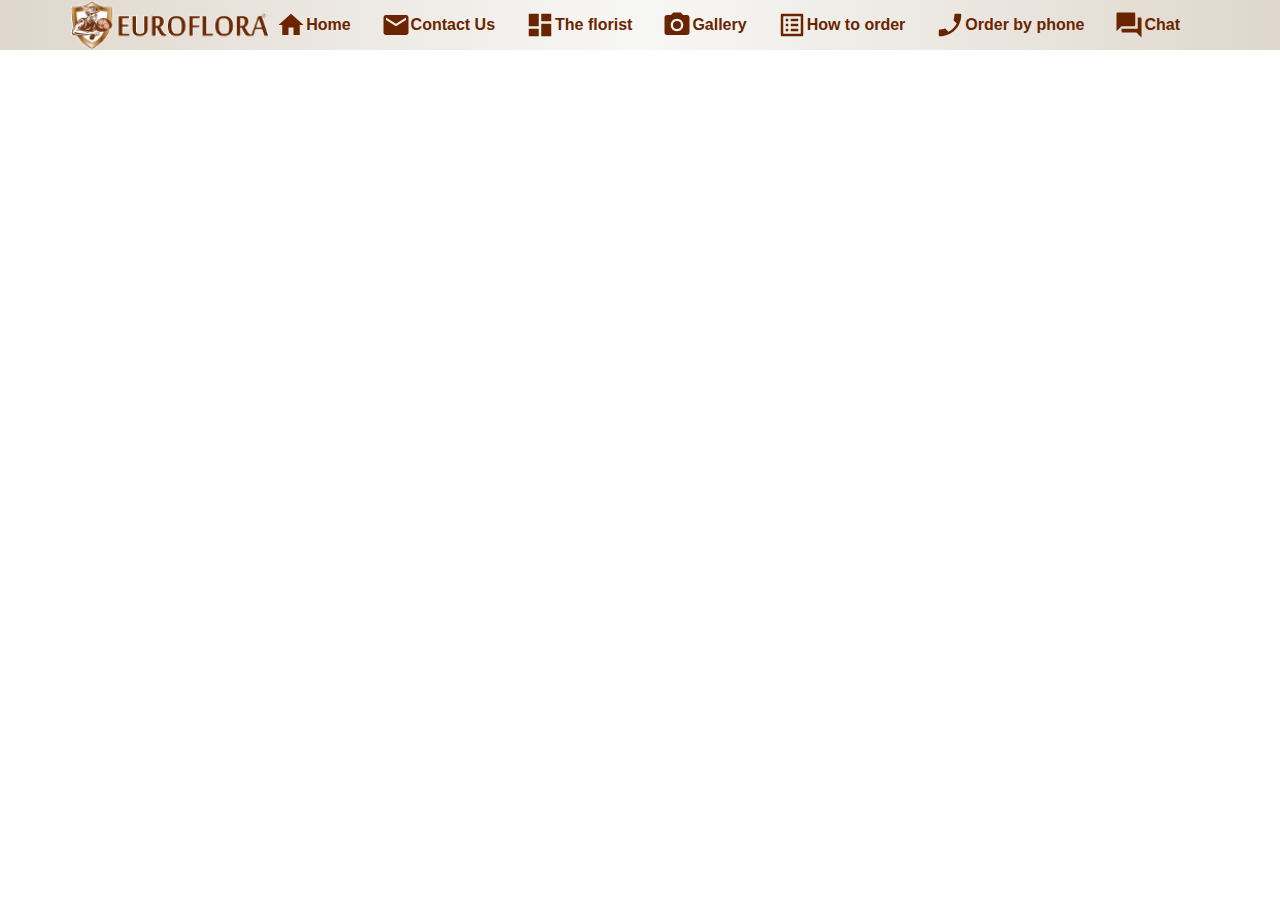
==== index.html @ 2e986702 "navigation bar design" ====
<!DOCTYPE html>
<html lang="en">
<head>
    <meta charset="UTF-8">
    <meta name="viewport" content="width=device-width, initial-scale=1.0">
    <title>Euro Flora</title>
    <link rel="stylesheet" href="/css/common.css">
</head>
<body>
    
    <!--Navigation Bar-->
    <div id="navigation-bar">
        <ul>
            <li><a href=""><img src="res/img/logo-small.png" alt="logo"></a></li>
            <li><a href=""><img src="res/icons/home-black-24dp.svg">Home</a></li>
            <li><a href=""><img src="res/icons/email-black-24dp.svg" alt="">Contact Us</a></li>
            <li><a href=""><img src="res/icons/dashboard-24px.svg" alt="">The florist</a></li>
            <li><a href=""><img src="res/icons/camera_alt-24px.svg" alt="">Gallery</a></li>
            <li><a href=""><img src="res/icons/list_alt-24px.svg" alt="">How to order</a></li>
            <li><a href=""><img src="res/icons/phone_enabled-24px.svg" alt="">Order by phone</a></li>
            <li><a href=""><img src="res/icons/question_answer-24px.svg" alt="">Chat</a></li>
        </ul>
    </div>

</body>
</html>
---- css/common.css ----
body{
    margin: 0px;
    padding: 0px;
}

#navigation-bar{
    font-family:sans-serif;
    font-weight: 600;
    height: 50px;
    background-image: linear-gradient(to right, rgb(223, 215, 204), rgb(247, 247, 245),rgb(223, 215, 204));
    margin: 0px;
}

#navigation-bar ul{
    margin: 0px;
    display: flex;
    flex-direction: row;
    justify-content: space-around;
    list-style: none;
    
}

#navigation-bar ul li{
    margin-left: 30px;
    align-content: center;
    line-height: 50px;
    height: 50px;
}

#navigation-bar ul li a{
    display: flex;
    flex-direction: row;
    height: 50px;
}

#navigation-bar ul li img{
    width: 30px;
}
#navigation-bar ul li:nth-child(1) img{
    width: 200px!important; 
}

#navigation-bar ul li:nth-child(2){
    margin-left: auto;
}

#navigation-bar ul li:last-child{
    margin-right: 100px!important;
}

/* unvisited link */
a:link {
    color: rgb(106, 37, 0);
    text-decoration: none;
  }
  
  /* visited link */
  a:visited {
    color: rgb(106, 37, 0);
  }
  
  /* mouse over link */
  a:hover {
    color: rgb(106, 37, 0);
  }
  
  /* selected link */
  a:active {
    color:rgb(106, 37, 0);
  }
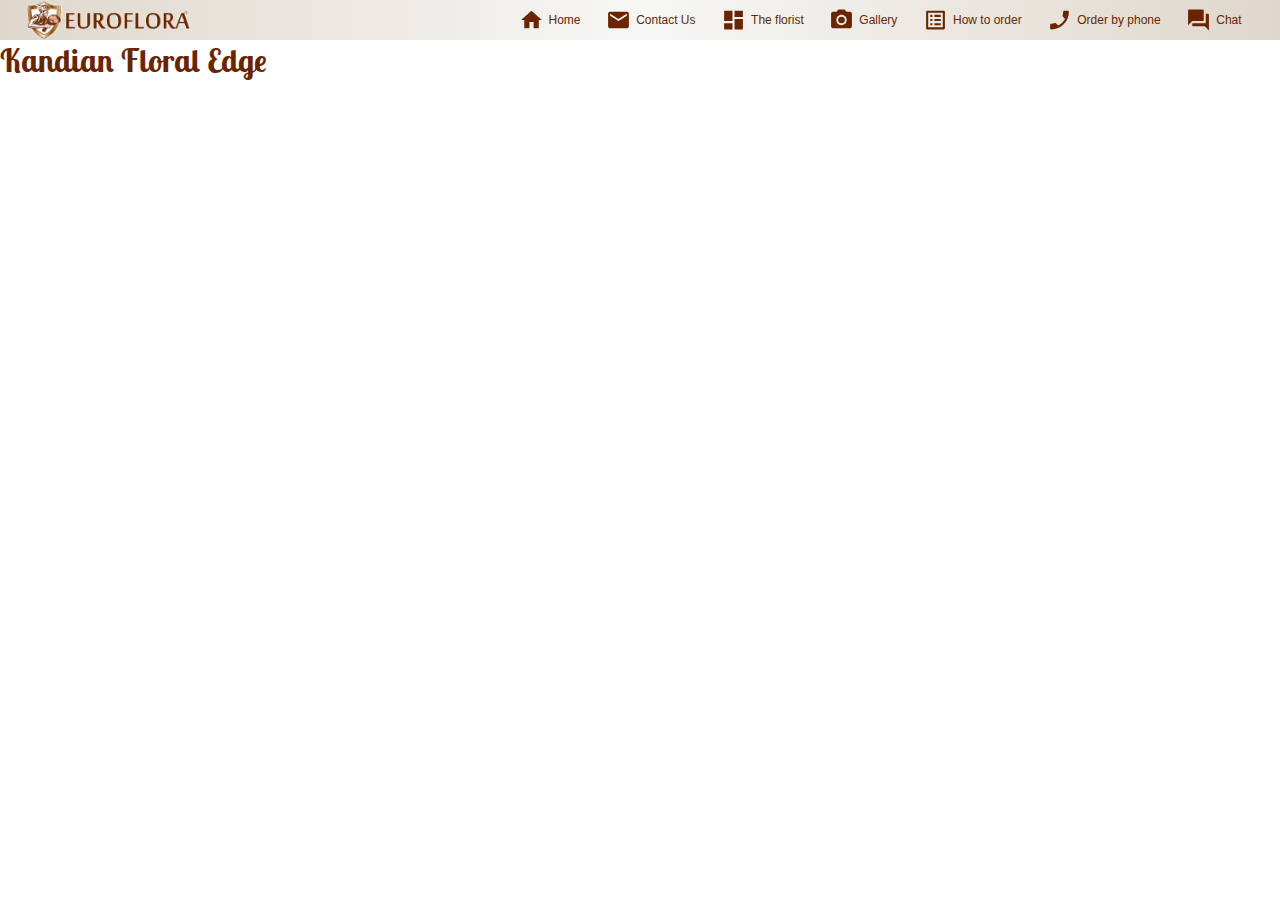
==== commit 485243dd: "custom font" ====
--- a/index.html
+++ b/index.html
@@ -5,6 +5,7 @@
     <meta name="viewport" content="width=device-width, initial-scale=1.0">
     <title>Euro Flora</title>
     <link rel="stylesheet" href="/css/common.css">
+    <link rel="stylesheet" href="/css/navigation-bar.css">
 </head>
 <body>
     
@@ -21,7 +22,9 @@
             <li><a href=""><img src="res/icons/question_answer-24px.svg" alt="">Chat</a></li>
         </ul>
     </div>
-
+    <div id="content">
+        <h1>Kandian Floral Edge</h1>
+    </div>
 </body>
 </html>
 
--- a/css/common.css
+++ b/css/common.css
@@ -1,70 +1,40 @@
+@import url('https://fonts.googleapis.com/css2?family=Lobster+Two:wght@700&display=swap');
+
 body{
     margin: 0px;
     padding: 0px;
 }
 
-#navigation-bar{
-    font-family:sans-serif;
-    font-weight: 600;
-    height: 50px;
-    background-image: linear-gradient(to right, rgb(223, 215, 204), rgb(247, 247, 245),rgb(223, 215, 204));
-    margin: 0px;
+:root {
+    --primary-color: rgb(106, 37, 0);
 }
 
-#navigation-bar ul{
-    margin: 0px;
-    display: flex;
-    flex-direction: row;
-    justify-content: space-around;
-    list-style: none;
-    
+h1, h2, h3{
+    font-family:'Lobster Two',cursive;
+    color: var(--primary-color);
 }
 
-#navigation-bar ul li{
-    margin-left: 30px;
-    align-content: center;
-    line-height: 50px;
-    height: 50px;
-}
-
-#navigation-bar ul li a{
-    display: flex;
-    flex-direction: row;
-    height: 50px;
-}
-
-#navigation-bar ul li img{
-    width: 30px;
-}
-#navigation-bar ul li:nth-child(1) img{
-    width: 200px!important; 
-}
-
-#navigation-bar ul li:nth-child(2){
-    margin-left: auto;
-}
-
-#navigation-bar ul li:last-child{
-    margin-right: 100px!important;
+#content{
+    margin-top: 40px;
 }
 
 /* unvisited link */
 a:link {
-    color: rgb(106, 37, 0);
+    color: var(--primary-color);
     text-decoration: none;
   }
   
   /* visited link */
   a:visited {
-    color: rgb(106, 37, 0);
+    color: var(--primary-color);
   }
   
   /* mouse over link */
   a:hover {
-    color: rgb(106, 37, 0);
+    color: var(--primary-color);
   }
   
   /* selected link */
   a:active {
-    color:rgb(106, 37, 0);
-  }+    color:var(--primary-color);
+  }
--- a/css/navigation-bar.css
+++ b/css/navigation-bar.css
@@ -0,0 +1,51 @@
+
+#navigation-bar{
+    position: absolute;
+    top: 0px;
+    width: 100%;
+    font-family:sans-serif;
+    font-weight: 400;
+    font-size: 12px;
+    height: 40px;
+    background-image: linear-gradient(to right, rgb(223, 215, 204), rgb(247, 247, 245),rgb(223, 215, 204));
+    margin: 0px;
+}
+
+#navigation-bar ul{
+    margin: 0px;
+    display: flex;
+    flex-direction: row;
+    justify-content: space-around;
+    list-style: none;
+    padding: 0px;
+}
+
+#navigation-bar ul li{
+    margin-left:2vw;
+    align-content: center;
+    line-height: 40px;
+    height: 40px;
+}
+
+#navigation-bar ul li a{
+    display: flex;
+    flex-direction: row;
+    height: 40px;
+}
+
+#navigation-bar ul li img{
+    width: 25px;
+    margin-right: 5px;
+}
+#navigation-bar ul li:nth-child(1) img{
+    width: auto!important; 
+    height:40px;
+}
+
+#navigation-bar ul li:nth-child(2){
+    margin-left: auto;
+}
+
+#navigation-bar ul li:last-child{
+    margin-right:3vw!important;
+}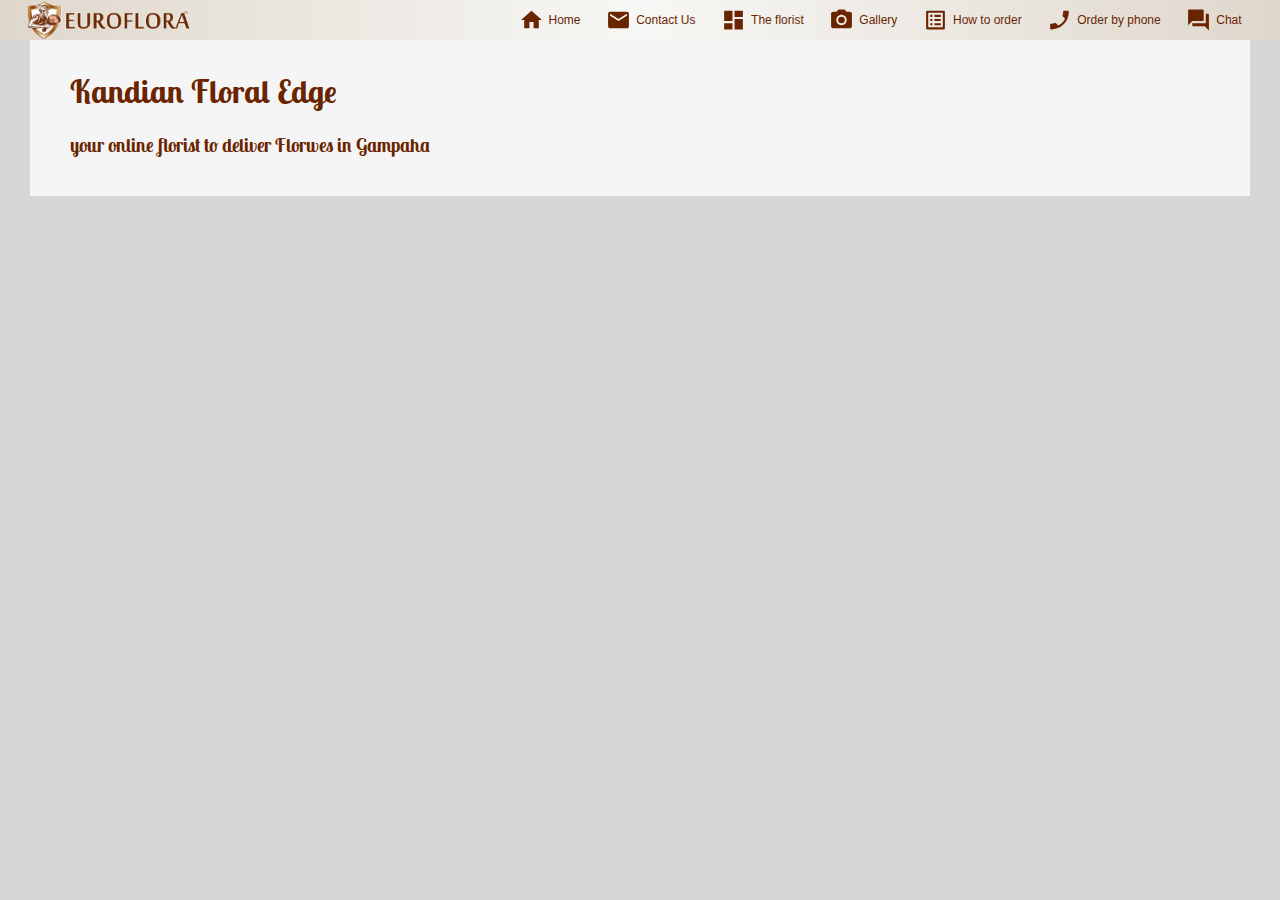
==== commit dd56e6d5: "index css" ====
--- a/index.html
+++ b/index.html
@@ -24,6 +24,7 @@
     </div>
     <div id="content">
         <h1>Kandian Floral Edge</h1>
+        <h3>your online florist to deliver Florwes in Gampaha</h3>
     </div>
 </body>
 </html>
--- a/css/common.css
+++ b/css/common.css
@@ -3,6 +3,7 @@
 body{
     margin: 0px;
     padding: 0px;
+    background-color: rgb(214, 214, 214);
 }
 
 :root {
@@ -16,6 +17,12 @@
 
 #content{
     margin-top: 40px;
+    width: 1140px;
+    margin-left: auto;
+    margin-right: auto;
+    padding: 10px 40px 20px 40px;
+    background-color: whitesmoke;
+
 }
 
 /* unvisited link */
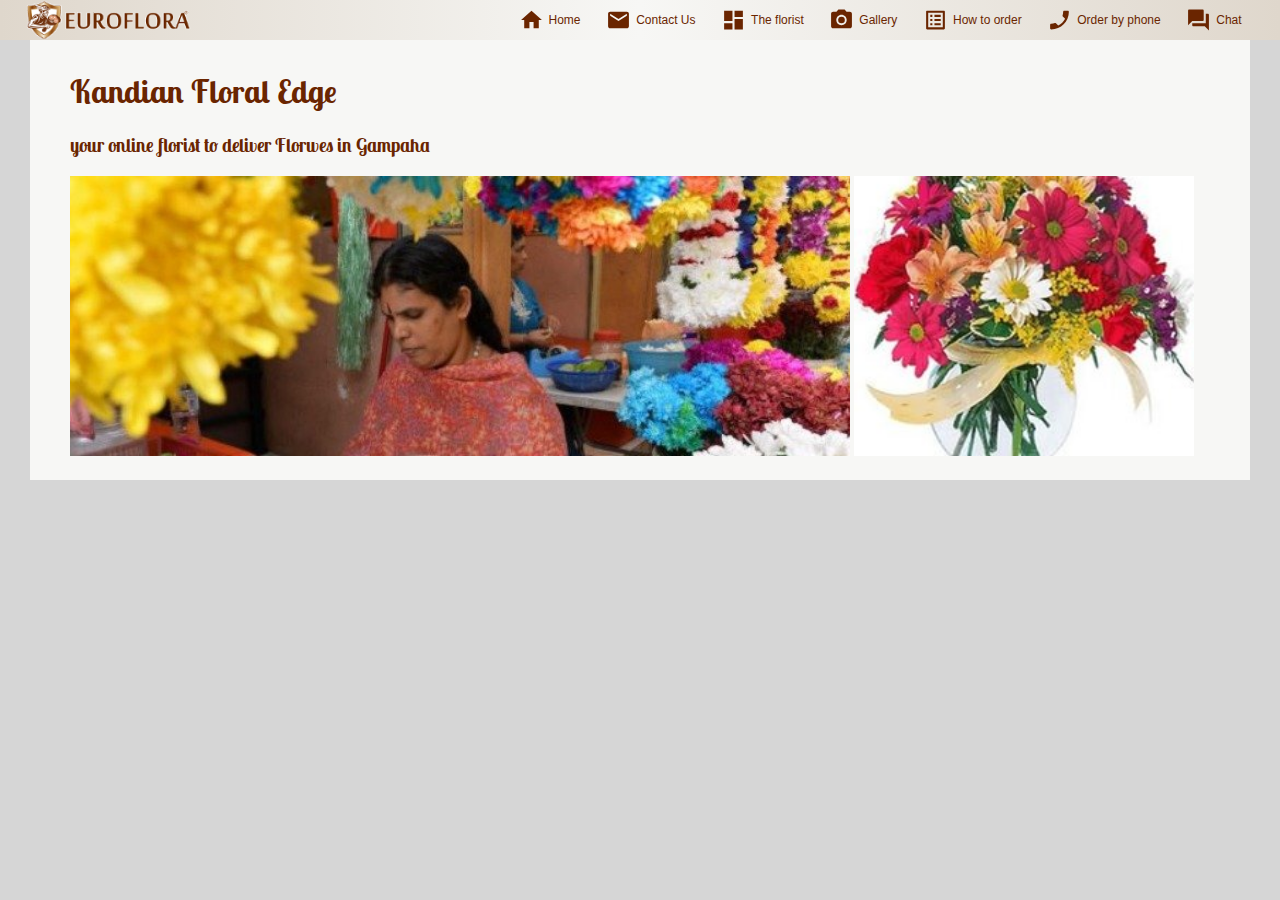
==== commit 0f46c336: "banner" ====
--- a/index.html
+++ b/index.html
@@ -6,6 +6,7 @@
     <title>Euro Flora</title>
     <link rel="stylesheet" href="/css/common.css">
     <link rel="stylesheet" href="/css/navigation-bar.css">
+    <link rel="stylesheet" href="/css/index.css">
 </head>
 <body>
     
@@ -25,6 +26,10 @@
     <div id="content">
         <h1>Kandian Floral Edge</h1>
         <h3>your online florist to deliver Florwes in Gampaha</h3>
+        <div class="banner">
+            <img src="res/img/euroflora-florist-flower-bouquet.jpg" alt="">
+            <img src="res/img/Cheyanne.jpg" alt="">
+        </div>
     </div>
 </body>
 </html>
--- a/css/common.css
+++ b/css/common.css
@@ -21,7 +21,7 @@
     margin-left: auto;
     margin-right: auto;
     padding: 10px 40px 20px 40px;
-    background-color: whitesmoke;
+    background-color: rgb(247, 247, 245);
 
 }
 
--- a/css/index.css
+++ b/css/index.css
@@ -0,0 +1,17 @@
+.banner{
+    display: inline;
+    position: relative;
+    width: 1140px;
+}
+
+.banner img:first-child{
+    width: 780px;
+    height: 280px;
+    object-fit: cover;
+}
+
+.banner img:last-child{
+    width: 340px;
+    height: 280px;
+    object-fit: cover;
+}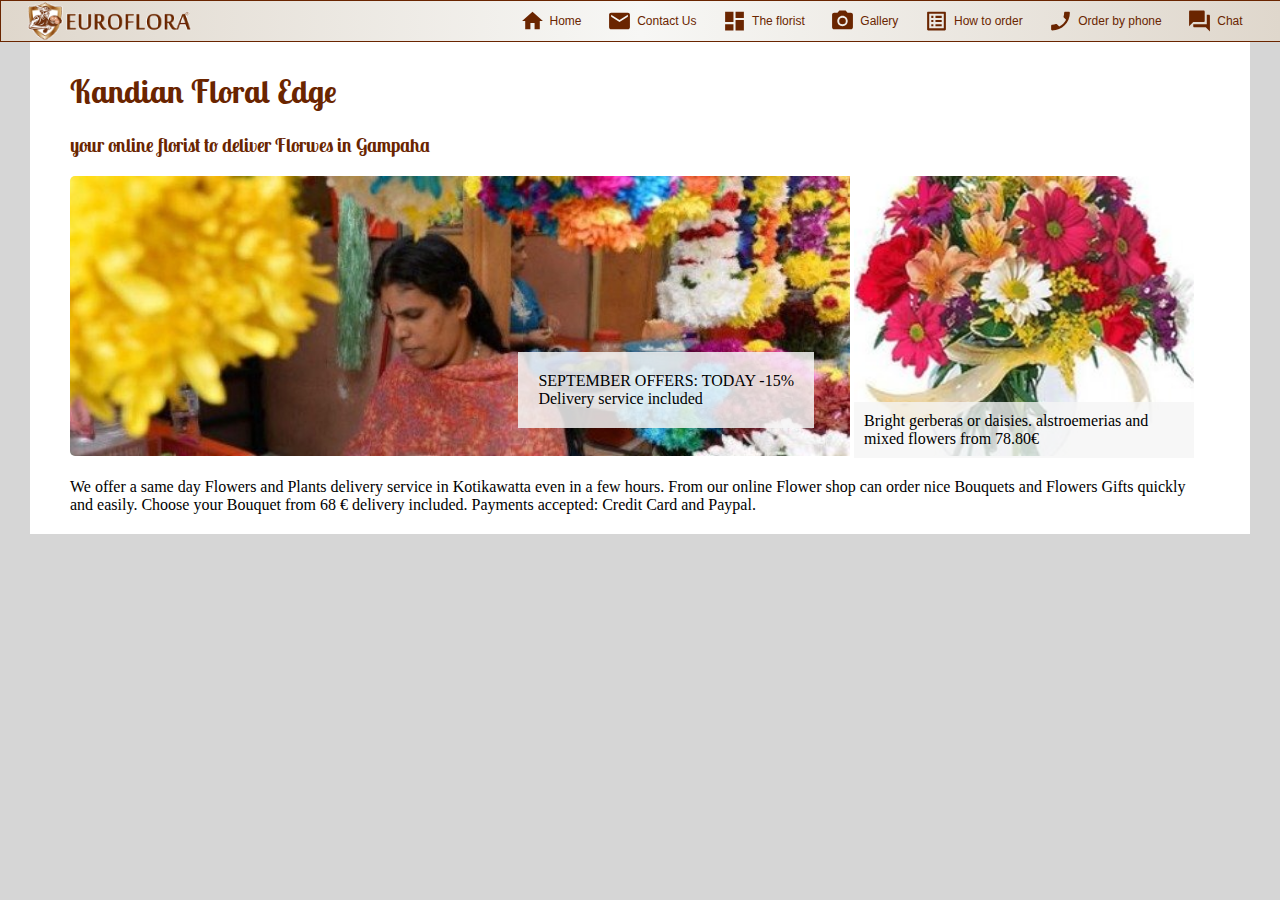
==== commit e670b68a: "banner label" ====
--- a/index.html
+++ b/index.html
@@ -27,8 +27,21 @@
         <h1>Kandian Floral Edge</h1>
         <h3>your online florist to deliver Florwes in Gampaha</h3>
         <div class="banner">
-            <img src="res/img/euroflora-florist-flower-bouquet.jpg" alt="">
-            <img src="res/img/Cheyanne.jpg" alt="">
+            <img id="banner-img-1" src="res/img/euroflora-florist-flower-bouquet.jpg" alt="">
+            <img id="banner-img-2" src="res/img/Cheyanne.jpg" alt="">
+            <div id="banner-text-1">
+                SEPTEMBER OFFERS: TODAY -15%<br>
+                <span>Delivery service included</span>
+            </div>
+            <div id="banner-text-2">
+                Bright gerberas or daisies. alstroemerias and mixed flowers from 78.80&euro;
+            </div>
+        </div>
+        <br><br>
+        <div>
+            We offer a same day Flowers and Plants delivery service in Kotikawatta even in a few hours.
+            From our online Flower shop can order nice Bouquets and Flowers Gifts quickly and easily.
+            Choose your Bouquet from 68 € delivery included. Payments accepted: Credit Card and Paypal.
         </div>
     </div>
 </body>
--- a/css/common.css
+++ b/css/common.css
@@ -1,4 +1,5 @@
 @import url('https://fonts.googleapis.com/css2?family=Lobster+Two:wght@700&display=swap');
+@import url('https://fonts.googleapis.com/css2?family=Roboto:wght@300&display=swap');
 
 body{
     margin: 0px;
@@ -21,7 +22,7 @@
     margin-left: auto;
     margin-right: auto;
     padding: 10px 40px 20px 40px;
-    background-color: rgb(247, 247, 245);
+    background-color: white;
 
 }
 
--- a/css/navigation-bar.css
+++ b/css/navigation-bar.css
@@ -9,6 +9,7 @@
     height: 40px;
     background-image: linear-gradient(to right, rgb(223, 215, 204), rgb(247, 247, 245),rgb(223, 215, 204));
     margin: 0px;
+    border: 1px solid var(--primary-color);
 }
 
 #navigation-bar ul{
--- a/css/index.css
+++ b/css/index.css
@@ -4,14 +4,35 @@
     width: 1140px;
 }
 
-.banner img:first-child{
+#banner-img-1{
     width: 780px;
     height: 280px;
     object-fit: cover;
+    border-radius: 5px 0px 0px 5px;
 }
 
-.banner img:last-child{
+#banner-img-2{
     width: 340px;
-    height: 280px;
+    height: 280px!important;
     object-fit: cover;
+    border-radius: 0px 5px 5px 0px;
+}
+
+#banner-text-1{
+    position: absolute;
+    top: -90px;
+    right:380px;
+    background-color: rgba(245, 245, 245, 0.842);
+    padding: 20px;
+    
+}
+
+#banner-text-2{
+    position: absolute;
+    top: -40px;
+    right:0px;
+    background-color: rgba(245, 245, 245, 0.787);
+    padding: 10px;
+    word-wrap: break-word;
+    width: 320px;
 }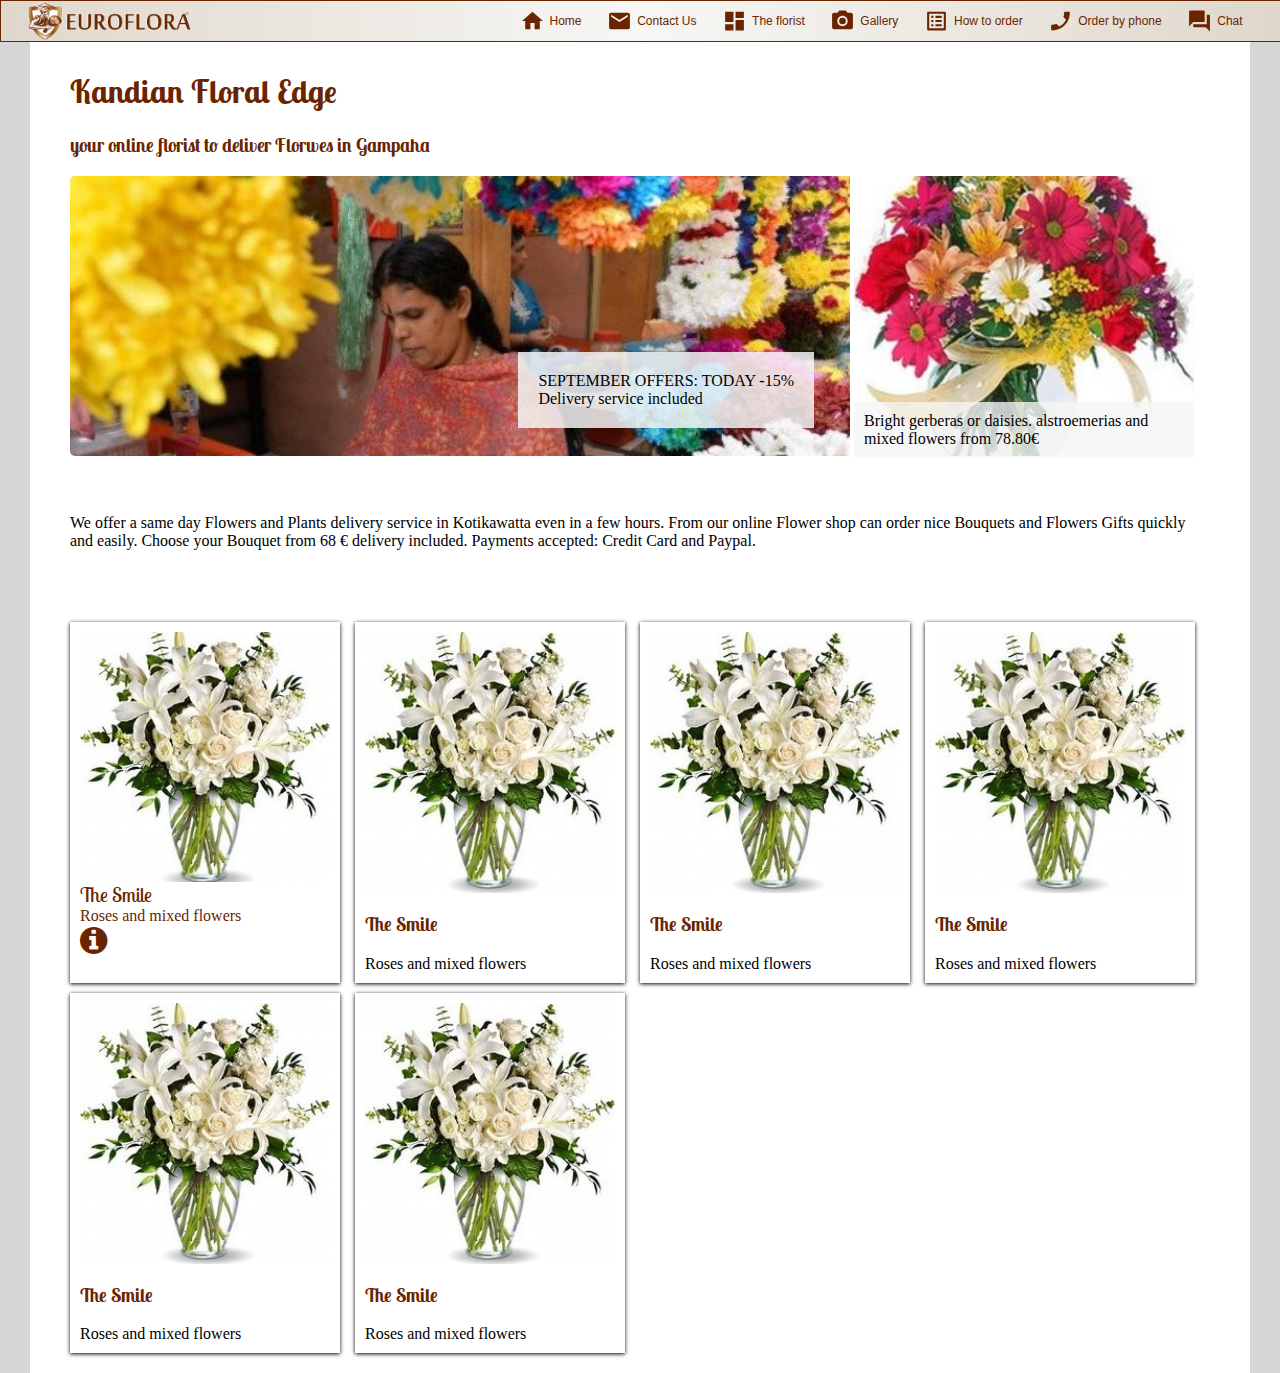
==== commit 29733bb8: "grid view" ====
--- a/index.html
+++ b/index.html
@@ -7,6 +7,7 @@
     <link rel="stylesheet" href="/css/common.css">
     <link rel="stylesheet" href="/css/navigation-bar.css">
     <link rel="stylesheet" href="/css/index.css">
+    <link rel="stylesheet" href="https://cdnjs.cloudflare.com/ajax/libs/font-awesome/4.7.0/css/font-awesome.min.css">
 </head>
 <body>
     
@@ -37,12 +38,47 @@
                 Bright gerberas or daisies. alstroemerias and mixed flowers from 78.80&euro;
             </div>
         </div>
-        <br><br>
+        <br><br><br><br>
         <div>
             We offer a same day Flowers and Plants delivery service in Kotikawatta even in a few hours.
             From our online Flower shop can order nice Bouquets and Flowers Gifts quickly and easily.
             Choose your Bouquet from 68 € delivery included. Payments accepted: Credit Card and Paypal.
         </div>
+        <br><br><br><br>
+        <div class="item-container">
+            <div class="card">
+                <img class="card-image" src="res//img/bianca.jpg" alt="">
+                <span class="card-header">The Smile</span>
+                <span class="card-body">Roses and mixed flowers</span>
+                <i class="fa fa-info-circle fa-2x info-icon"></i>
+            </div>
+            <div class="card">
+                <img src="res//img/bianca.jpg" alt="">
+                <h3>The Smile</h3>
+                Roses and mixed flowers
+
+            </div>
+            <div class="card">
+                <img src="res//img/bianca.jpg" alt="">
+                <h3>The Smile</h3>
+                Roses and mixed flowers
+            </div>
+            <div class="card">
+                <img src="res//img/bianca.jpg" alt="">
+                <h3>The Smile</h3>
+                Roses and mixed flowers
+            </div>
+            <div class="card">
+                <img src="res//img/bianca.jpg" alt="">
+                <h3>The Smile</h3>
+                Roses and mixed flowers
+            </div>
+            <div class="card">
+                <img src="res//img/bianca.jpg" alt="">
+                <h3>The Smile</h3>
+                Roses and mixed flowers
+            </div>
+        </div>
     </div>
 </body>
 </html>
--- a/css/index.css
+++ b/css/index.css
@@ -35,4 +35,38 @@
     padding: 10px;
     word-wrap: break-word;
     width: 320px;
+}
+
+.item-container{
+    display: grid;
+    grid-template-columns: repeat(auto-fill, minmax(250px, 1fr));
+    row-gap: 10px;
+}
+
+.card{
+    display: flex;
+    flex-direction: column;
+    width: 250px;
+    padding: 10px;
+    box-shadow: 0px 1px 4px black;
+}
+
+.card-image{
+    width: 250px;
+    height: 250px;
+    object-fit: cover;
+}
+
+.card-header{
+    font-family:'Lobster Two',cursive;
+    font-size: 20px;
+    color: var(--primary-color);
+}
+
+.card-body{
+    color: var(--primary-color);
+}
+
+.info-icon{
+    color: var(--primary-color);
 }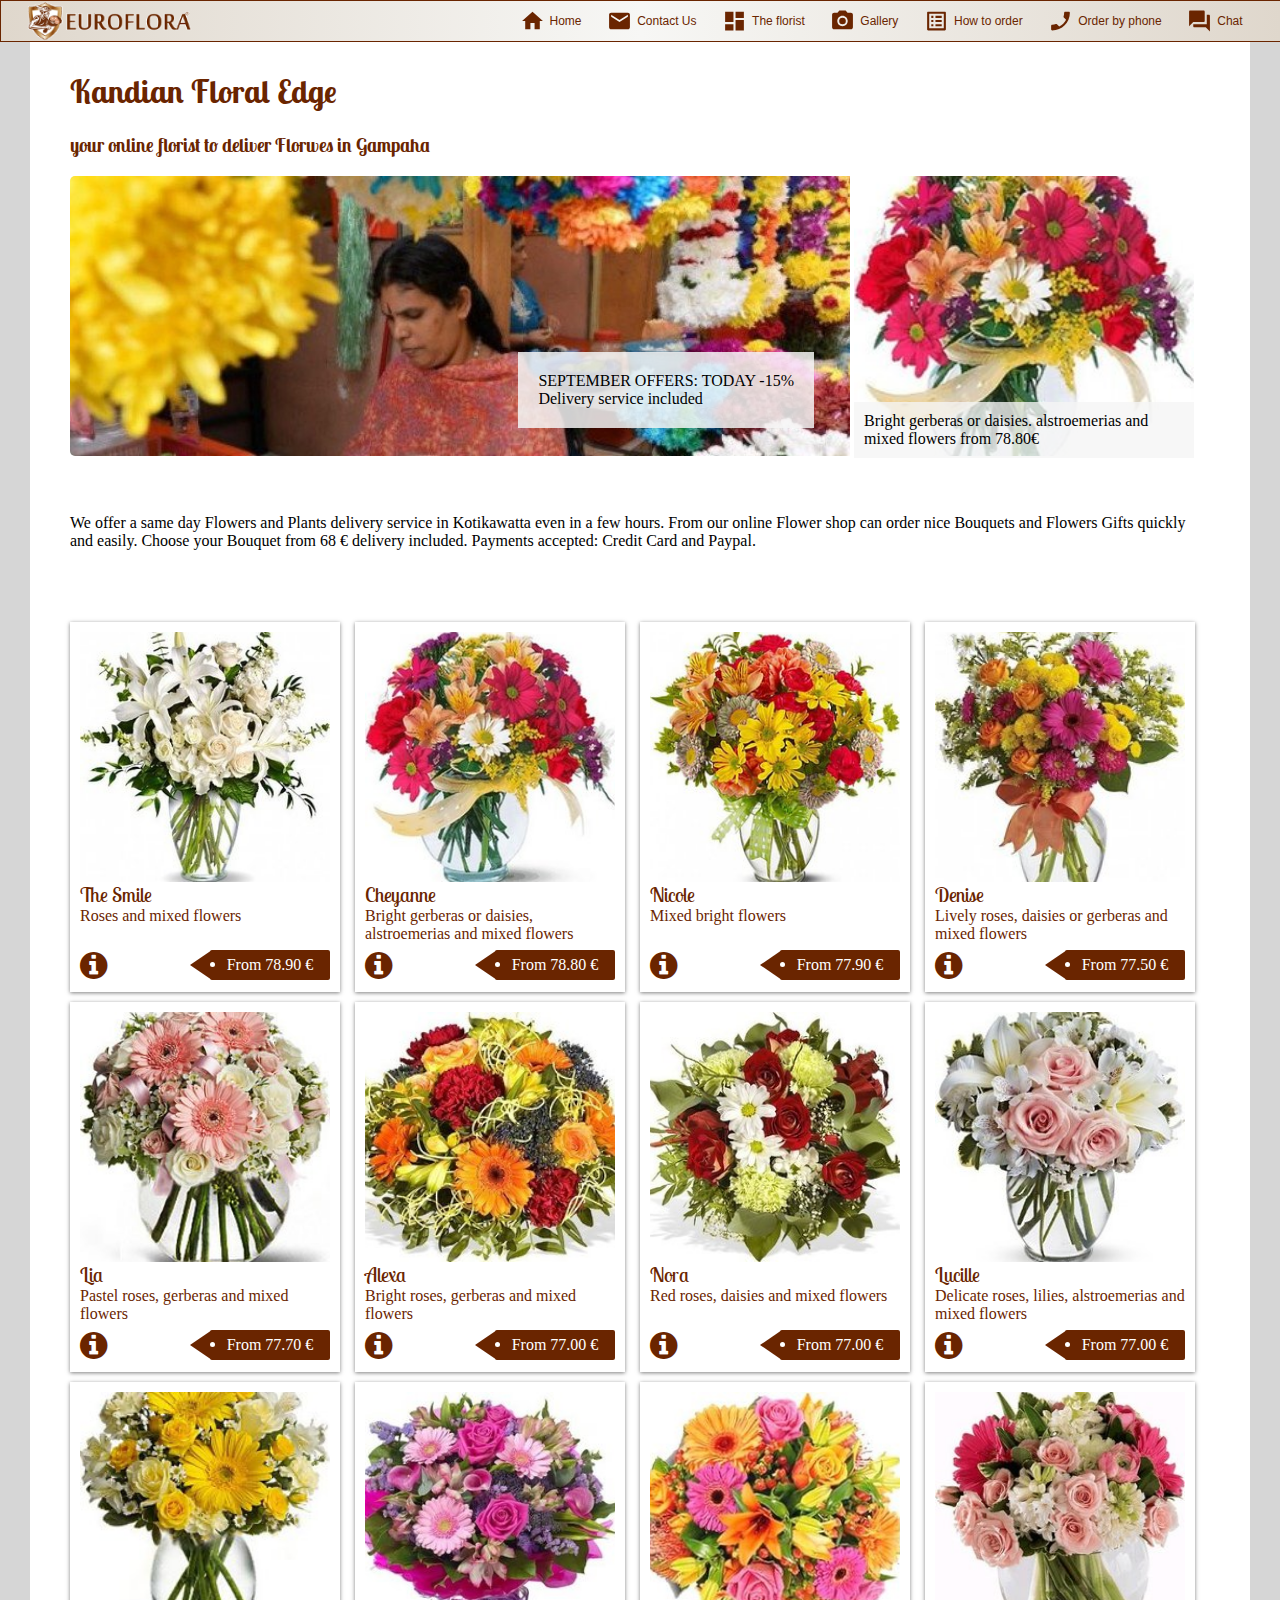
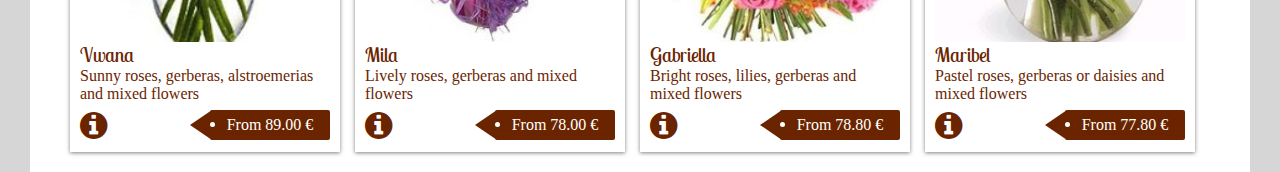
==== commit d1fd74d0: "card" ====
--- a/index.html
+++ b/index.html
@@ -50,33 +50,133 @@
                 <img class="card-image" src="res//img/bianca.jpg" alt="">
                 <span class="card-header">The Smile</span>
                 <span class="card-body">Roses and mixed flowers</span>
-                <i class="fa fa-info-circle fa-2x info-icon"></i>
+                <div class="card-footer">
+                    <i class="fa fa-info-circle fa-2x info-icon"></i>
+                    <div class="price-tag">
+                        From 78.90 &euro;
+                    </div>
+                </div>
             </div>
             <div class="card">
-                <img src="res//img/bianca.jpg" alt="">
-                <h3>The Smile</h3>
-                Roses and mixed flowers
-
+                <img class="card-image" src="res//img/Cheyanne.jpg" alt="">
+                <span class="card-header">Cheyanne</span>
+                <span class="card-body">Bright gerberas or daisies, alstroemerias and mixed flowers</span>
+                <div class="card-footer">
+                    <i class="fa fa-info-circle fa-2x info-icon"></i>
+                    <div class="price-tag">
+                        From 78.80 &euro;
+                    </div>
+                </div>
             </div>
             <div class="card">
-                <img src="res//img/bianca.jpg" alt="">
-                <h3>The Smile</h3>
-                Roses and mixed flowers
+                <img class="card-image" src="res//img/Nicloe.jpg" alt="">
+                <span class="card-header">Nicole</span>
+                <span class="card-body">Mixed bright flowers</span>
+                <div class="card-footer">
+                    <i class="fa fa-info-circle fa-2x info-icon"></i>
+                    <div class="price-tag">
+                        From 77.90 &euro;
+                    </div>
+                </div>
             </div>
             <div class="card">
-                <img src="res//img/bianca.jpg" alt="">
-                <h3>The Smile</h3>
-                Roses and mixed flowers
+                <img class="card-image" src="res//img/Denise.jpg" alt="">
+                <span class="card-header">Denise</span>
+                <span class="card-body">Lively roses, daisies or gerberas and mixed flowers</span>
+                <div class="card-footer">
+                    <i class="fa fa-info-circle fa-2x info-icon"></i>
+                    <div class="price-tag">
+                        From 77.50 &euro;
+                    </div>
+                </div>
             </div>
             <div class="card">
-                <img src="res//img/bianca.jpg" alt="">
-                <h3>The Smile</h3>
-                Roses and mixed flowers
+                <img class="card-image" src="res//img/Lia.jpg" alt="">
+                <span class="card-header">Lia</span>
+                <span class="card-body">Pastel roses, gerberas and mixed flowers</span>
+                <div class="card-footer">
+                    <i class="fa fa-info-circle fa-2x info-icon"></i>
+                    <div class="price-tag">
+                        From 77.70 &euro;
+                    </div>
+                </div>
             </div>
             <div class="card">
-                <img src="res//img/bianca.jpg" alt="">
-                <h3>The Smile</h3>
-                Roses and mixed flowers
+                <img class="card-image" src="res//img/alexa.jpg" alt="">
+                <span class="card-header">Alexa</span>
+                <span class="card-body">Bright roses, gerberas and mixed flowers</span>
+                <div class="card-footer">
+                    <i class="fa fa-info-circle fa-2x info-icon"></i>
+                    <div class="price-tag">
+                        From 77.00 &euro;
+                    </div>
+                </div>
+            </div>
+            <div class="card">
+                <img class="card-image" src="res//img/nora.jpg" alt="">
+                <span class="card-header">Nora</span>
+                <span class="card-body">Red roses, daisies and mixed flowers</span>
+                <div class="card-footer">
+                    <i class="fa fa-info-circle fa-2x info-icon"></i>
+                    <div class="price-tag">
+                        From 77.00 &euro;
+                    </div>
+                </div>
+            </div>
+            <div class="card">
+                <img class="card-image" src="res//img/Lucille.jpg" alt="">
+                <span class="card-header">Lucille</span>
+                <span class="card-body">Delicate roses, lilies, alstroemerias and mixed flowers</span>
+                <div class="card-footer">
+                    <i class="fa fa-info-circle fa-2x info-icon"></i>
+                    <div class="price-tag">
+                        From 77.00 &euro;
+                    </div>
+                </div>
+            </div>
+            <div class="card">
+                <img class="card-image" src="res//img/vwana.jpg" alt="">
+                <span class="card-header">Vwana</span>
+                <span class="card-body">Sunny roses, gerberas, alstroemerias and mixed flowers</span>
+                <div class="card-footer">
+                    <i class="fa fa-info-circle fa-2x info-icon"></i>
+                    <div class="price-tag">
+                        From 89.00 &euro;
+                    </div>
+                </div>
+            </div>
+            <div class="card">
+                <img class="card-image" src="res//img/mila.jpg" alt="">
+                <span class="card-header">Mila</span>
+                <span class="card-body">Lively roses, gerberas and mixed flowers</span>
+                <div class="card-footer">
+                    <i class="fa fa-info-circle fa-2x info-icon"></i>
+                    <div class="price-tag">
+                        From 78.00 &euro;
+                    </div>
+                </div>
+            </div>
+            <div class="card">
+                <img class="card-image" src="res//img/gabriella.jpg" alt="">
+                <span class="card-header">Gabriella</span>
+                <span class="card-body">Bright roses, lilies, gerberas and mixed flowers</span>
+                <div class="card-footer">
+                    <i class="fa fa-info-circle fa-2x info-icon"></i>
+                    <div class="price-tag">
+                        From 78.80 &euro;
+                    </div>
+                </div>
+            </div>
+            <div class="card">
+                <img class="card-image" src="res//img/Maribel.jpg" alt="">
+                <span class="card-header">Maribel </span>
+                <span class="card-body">Pastel roses, gerberas or daisies and mixed flowers</span>
+                <div class="card-footer">
+                    <i class="fa fa-info-circle fa-2x info-icon"></i>
+                    <div class="price-tag">
+                        From 77.80 &euro;
+                    </div>
+                </div>
             </div>
         </div>
     </div>
--- a/css/index.css
+++ b/css/index.css
@@ -48,7 +48,8 @@
     flex-direction: column;
     width: 250px;
     padding: 10px;
-    box-shadow: 0px 1px 4px black;
+    box-shadow: 0px 1px 4px rgba(0, 0, 0, 0.5);
+    height: 350px;
 }
 
 .card-image{
@@ -67,6 +68,52 @@
     color: var(--primary-color);
 }
 
+
+.card-footer{
+    display: flex;
+    flex-direction: row;
+    width: 100%;
+    justify-content:space-between;
+    margin-top: auto;
+}
+
+.price-tag{
+    background-color: var(--primary-color);
+    width: 120px;
+    height: 30px;
+    position: relative;
+    border-radius: 2px;
+    text-align: center;
+    line-height: 30px;
+    color: white;
+}
+
+.price-tag::before{
+    content: " ";
+    width: 0;
+    width: 0;
+    height: 0;
+    position: absolute;
+    left: -20px;
+    border-top: 15px solid transparent;
+    border-right: 22px solid var(--primary-color);
+    border-bottom: 15px solid transparent;
+    border-radius: 2px;
+}
+
+.price-tag::after{
+    height: 5px;
+    width: 5px;
+    border-radius: 50%;
+    background-color: white;
+    position: absolute;
+    left: 0px;
+    top: 12px;
+    content: "";
+}
+
+
 .info-icon{
     color: var(--primary-color);
-}+}
+
